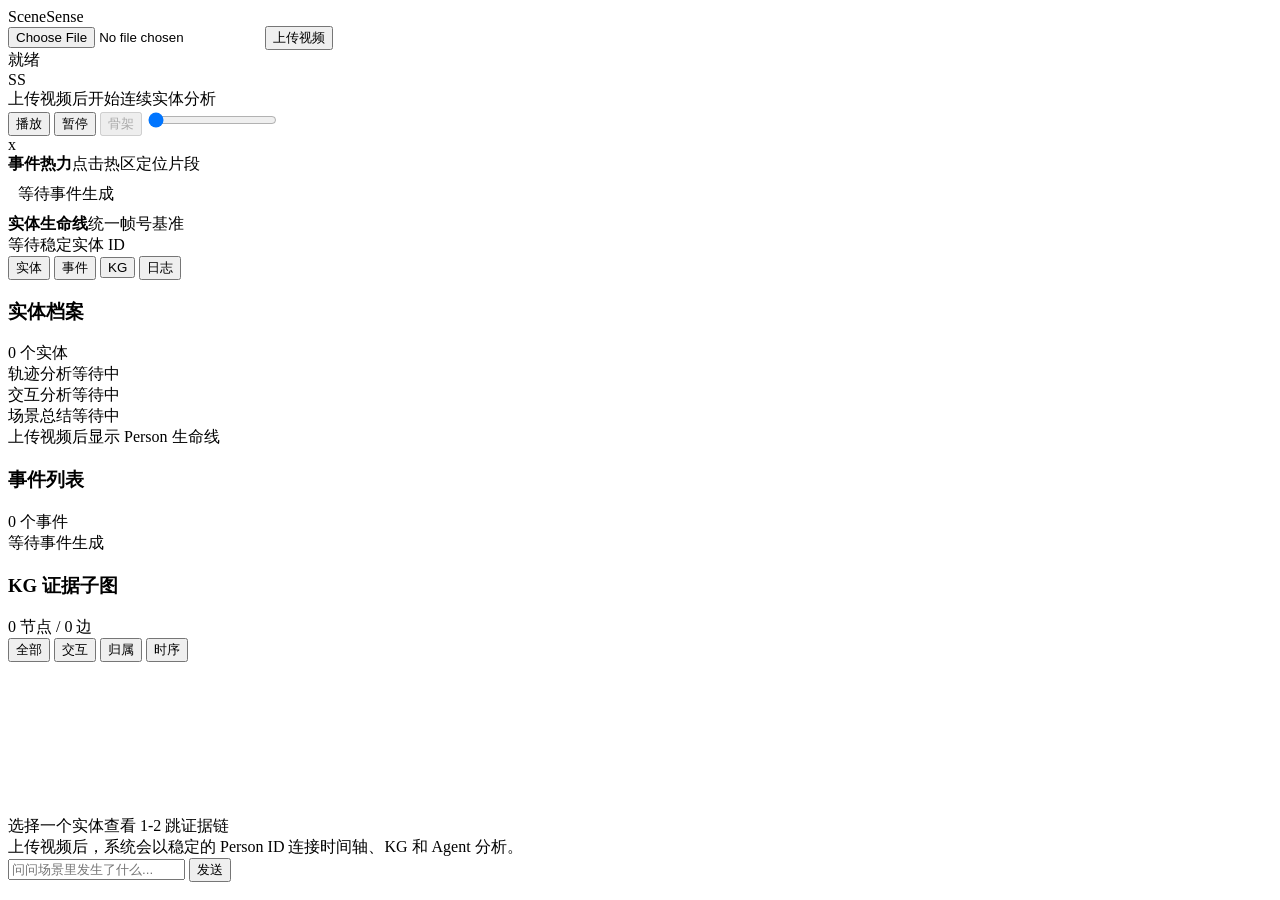
==== web/frontend/index.html @ 838f1cc7 "refactor: split frontend into index.html (93L) + style.css (138L) + app.js (846L) Single 1079-line H" ====
<!DOCTYPE html>
<html lang="zh">
<head>
<meta charset="UTF-8">
<meta name="viewport" content="width=device-width, initial-scale=1.0">
<title>SceneSense - 多Agent场景理解</title>
<link rel="stylesheet" href="/static/style.css">
</head>
<body>
<header>
  <div class="logo">Scene<span>Sense</span></div>
  <input type="file" id="fileInput" accept="video/*,.mp4,.avi,.mkv">
  <button class="upload-btn" id="uploadBtn">上传视频</button>
  <div class="status-dot" id="statusDot"></div>
  <span class="status-text" id="statusText">就绪</span>
</header>

<div class="main">
  <div class="video-col" id="videoCol">
    <div class="viewer">
      <div class="overlay" id="overlay">
        <div class="empty-state"><div class="mark">SS</div><div>上传视频后开始连续实体分析</div></div>
      </div>
      <canvas id="canvas" style="display:none;position:absolute;inset:0;width:100%;height:100%;object-fit:contain"></canvas>
      <canvas id="highlightCanvas" style="display:none;position:absolute;inset:0;width:100%;height:100%;object-fit:contain;pointer-events:none"></canvas>
      <video id="videoPlayer" style="position:absolute;inset:0;width:100%;height:100%;object-fit:contain;display:none" controls></video>
      <div class="player-controls" id="playerControls">
        <button class="primary" id="playBtn" onclick="togglePlayback()">播放</button>
        <button onclick="stopPlay()">暂停</button>
        <button id="skeletonBtn" onclick="toggleSkeleton()" disabled>骨架</button>
        <input type="range" id="scrubBar" min="0" value="0" oninput="showFrame(parseInt(this.value))">
      </div>
      <div class="progress-wrap" id="progressWrap" style="display:none">
        <div class="pct" id="pctText">0%</div>
        <div class="bar"><div class="fill" id="pctFill"></div></div>
      </div>
      <div class="person-card" id="personCard">
        <span class="close" onclick="hidePersonCard()">x</span>
        <div id="personContent"></div>
      </div>
    </div>
    <div class="timeline-wrap">
      <div class="timeline-title"><b>事件热力</b><span>点击热区定位片段</span></div>
      <div class="event-heat" id="timelineBar"><div class="panel-empty" style="padding:9px 10px">等待事件生成</div></div>
      <div class="timeline-title"><b>实体生命线</b><span id="frameScaleLabel">统一帧号基准</span></div>
      <div class="lifeline-pane" id="lifelinePane"><div class="panel-empty">等待稳定实体 ID</div></div>
    </div>
  </div>

  <div class="resize-h" id="resizeMain"></div>
  <div class="right-panel tabbed" id="rightPanel">
    <div class="panel-tabs" id="rightTabs">
      <button class="active" data-tab="entities" onclick="setRightTab('entities')">实体</button>
      <button data-tab="events" onclick="setRightTab('events')">事件</button>
      <button data-tab="kg" onclick="setRightTab('kg')">KG</button>
      <button data-tab="logs" onclick="setRightTab('logs')">日志</button>
    </div>
    <div class="entity-panel tab-view active" id="entityPanel" data-tab-view="entities">
      <div class="panel-head"><h3>实体档案</h3><span id="entityCountText">0 个实体</span></div>
      <div class="agent-panel" id="agentPanel"></div>
      <div class="entity-list" id="entityList"><div class="panel-empty">上传视频后显示 Person 生命线</div></div>
    </div>
    <div class="resize-v" id="resizeAgent"></div>
    <div class="event-panel tab-view" id="eventPanel" data-tab-view="events">
      <div class="panel-head"><h3>事件列表</h3><span id="eventCountText">0 个事件</span></div>
      <div id="eventList"><div class="panel-empty">等待事件生成</div></div>
    </div>
    <div class="evidence-panel tab-view" id="evidencePanel" data-tab-view="kg">
      <div class="panel-head"><h3>KG 证据子图</h3><span id="kgCountText">0 节点 / 0 边</span></div>
      <div class="filter-row" id="kgFilters">
        <button data-filter="all" class="active" onclick="setKGFilter('all')">全部</button>
        <button data-filter="interacts_with" onclick="setKGFilter('interacts_with')">交互</button>
        <button data-filter="belongs_to" onclick="setKGFilter('belongs_to')">归属</button>
        <button data-filter="next" onclick="setKGFilter('next')">时序</button>
      </div>
      <div class="kg-graph"><canvas id="kgCanvas"></canvas></div>
      <div id="kgEvidence"><div class="panel-empty">选择一个实体查看 1-2 跳证据链</div></div>
    </div>
    <div class="chat-panel tab-view" id="chatPanel" data-tab-view="logs">
      <div class="chat-msgs" id="chatMsgs">
        <div class="chat-msg agent"><div class="bubble">上传视频后，系统会以稳定的 Person ID 连接时间轴、KG 和 Agent 分析。</div></div>
      </div>
      <div class="chat-input-w">
        <input type="text" id="chatInput" placeholder="问问场景里发生了什么..." onkeypress="if(event.keyCode===13)sendChat()">
        <button onclick="sendChat()">发送</button>
      </div>
    </div>
  </div>
</div>

<script src="app.js"></script>
</body>
</html>
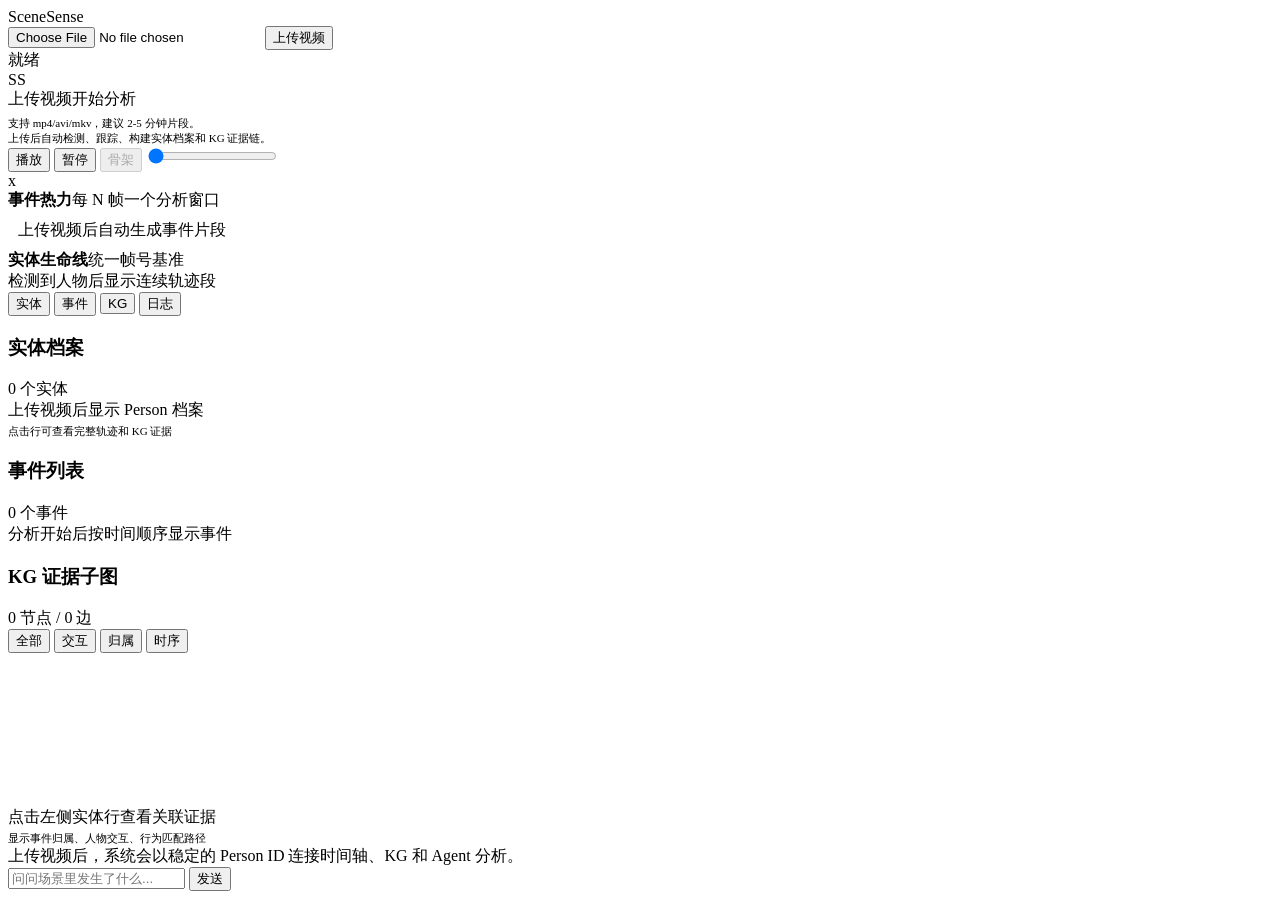
==== commit 916d09de: "uiux: impeccable critique fixes — color, empties, shortcuts, search - Border ban: kg-edge side-strip" ====
--- a/web/frontend/index.html
+++ b/web/frontend/index.html
@@ -19,7 +19,7 @@
   <div class="video-col" id="videoCol">
     <div class="viewer">
       <div class="overlay" id="overlay">
-        <div class="empty-state"><div class="mark">SS</div><div>上传视频后开始连续实体分析</div></div>
+        <div class="empty-state"><div class="mark">SS</div><div>上传视频开始分析</div><div style="font-size:11px;color:var(--muted);margin-top:6px">支持 mp4/avi/mkv，建议 2-5 分钟片段。<br>上传后自动检测、跟踪、构建实体档案和 KG 证据链。</div></div>
       </div>
       <canvas id="canvas" style="display:none;position:absolute;inset:0;width:100%;height:100%;object-fit:contain"></canvas>
       <canvas id="highlightCanvas" style="display:none;position:absolute;inset:0;width:100%;height:100%;object-fit:contain;pointer-events:none"></canvas>
@@ -40,10 +40,10 @@
       </div>
     </div>
     <div class="timeline-wrap">
-      <div class="timeline-title"><b>事件热力</b><span>点击热区定位片段</span></div>
-      <div class="event-heat" id="timelineBar"><div class="panel-empty" style="padding:9px 10px">等待事件生成</div></div>
+      <div class="timeline-title"><b>事件热力</b><span>每 N 帧一个分析窗口</span></div>
+      <div class="event-heat" id="timelineBar"><div class="panel-empty" style="padding:9px 10px">上传视频后自动生成事件片段</div></div>
       <div class="timeline-title"><b>实体生命线</b><span id="frameScaleLabel">统一帧号基准</span></div>
-      <div class="lifeline-pane" id="lifelinePane"><div class="panel-empty">等待稳定实体 ID</div></div>
+      <div class="lifeline-pane" id="lifelinePane"><div class="panel-empty">检测到人物后显示连续轨迹段</div></div>
     </div>
   </div>
 
@@ -57,13 +57,14 @@
     </div>
     <div class="entity-panel tab-view active" id="entityPanel" data-tab-view="entities">
       <div class="panel-head"><h3>实体档案</h3><span id="entityCountText">0 个实体</span></div>
+      <input type="text" id="entitySearch" placeholder="搜索实体..." oninput="filterEntities(this.value)" style="display:none;width:100%;padding:6px 10px;margin:0 0 8px;background:var(--bg);border:1px solid var(--border);color:var(--text);border-radius:6px;font-size:12px;outline:none">
       <div class="agent-panel" id="agentPanel"></div>
-      <div class="entity-list" id="entityList"><div class="panel-empty">上传视频后显示 Person 生命线</div></div>
+      <div class="entity-list" id="entityList"><div class="panel-empty">上传视频后显示 Person 档案<br><span style="font-size:11px">点击行可查看完整轨迹和 KG 证据</span></div></div>
     </div>
     <div class="resize-v" id="resizeAgent"></div>
     <div class="event-panel tab-view" id="eventPanel" data-tab-view="events">
       <div class="panel-head"><h3>事件列表</h3><span id="eventCountText">0 个事件</span></div>
-      <div id="eventList"><div class="panel-empty">等待事件生成</div></div>
+      <div id="eventList"><div class="panel-empty">分析开始后按时间顺序显示事件</div></div>
     </div>
     <div class="evidence-panel tab-view" id="evidencePanel" data-tab-view="kg">
       <div class="panel-head"><h3>KG 证据子图</h3><span id="kgCountText">0 节点 / 0 边</span></div>
@@ -74,7 +75,7 @@
         <button data-filter="next" onclick="setKGFilter('next')">时序</button>
       </div>
       <div class="kg-graph"><canvas id="kgCanvas"></canvas></div>
-      <div id="kgEvidence"><div class="panel-empty">选择一个实体查看 1-2 跳证据链</div></div>
+      <div id="kgEvidence"><div class="panel-empty">点击左侧实体行查看关联证据<br><span style="font-size:11px">显示事件归属、人物交互、行为匹配路径</span></div></div>
     </div>
     <div class="chat-panel tab-view" id="chatPanel" data-tab-view="logs">
       <div class="chat-msgs" id="chatMsgs">
@@ -88,6 +89,6 @@
   </div>
 </div>
 
-<script src="app.js"></script>
+<script src="/static/app.js"></script>
 </body>
 </html>
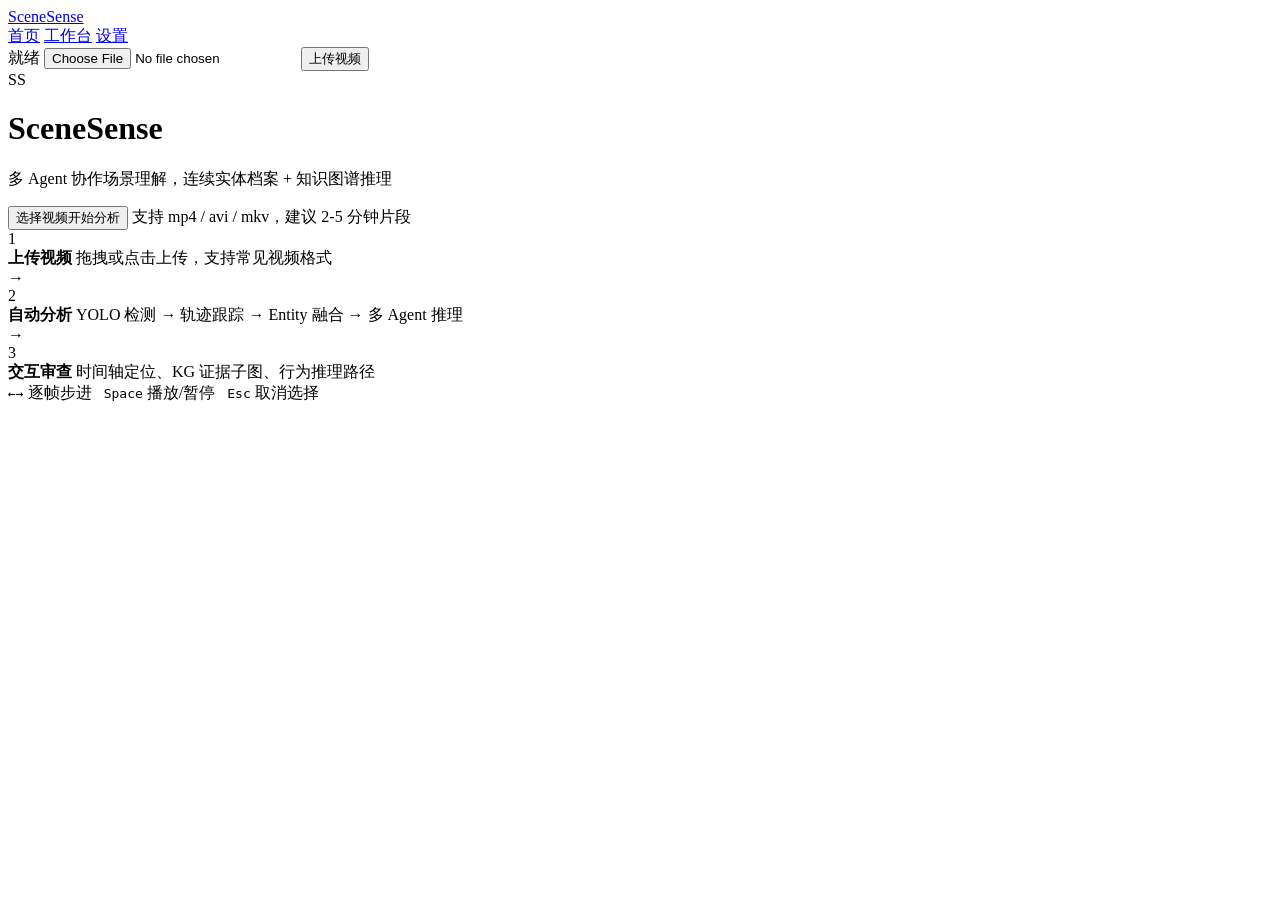
==== commit 327636b8: "feat: multi-page architecture — home, workspace, settings - Hash router (#home, #workspace, #setting" ====
--- a/web/frontend/index.html
+++ b/web/frontend/index.html
@@ -7,84 +7,203 @@
 <link rel="stylesheet" href="/static/style.css">
 </head>
 <body>
-<header>
-  <div class="logo">Scene<span>Sense</span></div>
-  <input type="file" id="fileInput" accept="video/*,.mp4,.avi,.mkv">
-  <button class="upload-btn" id="uploadBtn">上传视频</button>
-  <div class="status-dot" id="statusDot"></div>
-  <span class="status-text" id="statusText">就绪</span>
-</header>
-
-<div class="main">
-  <div class="video-col" id="videoCol">
-    <div class="viewer">
-      <div class="overlay" id="overlay">
-        <div class="empty-state"><div class="mark">SS</div><div>上传视频开始分析</div><div style="font-size:11px;color:var(--muted);margin-top:6px">支持 mp4/avi/mkv，建议 2-5 分钟片段。<br>上传后自动检测、跟踪、构建实体档案和 KG 证据链。</div></div>
-      </div>
-      <canvas id="canvas" style="display:none;position:absolute;inset:0;width:100%;height:100%;object-fit:contain"></canvas>
-      <canvas id="highlightCanvas" style="display:none;position:absolute;inset:0;width:100%;height:100%;object-fit:contain;pointer-events:none"></canvas>
-      <video id="videoPlayer" style="position:absolute;inset:0;width:100%;height:100%;object-fit:contain;display:none" controls></video>
-      <div class="player-controls" id="playerControls">
-        <button class="primary" id="playBtn" onclick="togglePlayback()">播放</button>
-        <button onclick="stopPlay()">暂停</button>
-        <button id="skeletonBtn" onclick="toggleSkeleton()" disabled>骨架</button>
-        <input type="range" id="scrubBar" min="0" value="0" oninput="showFrame(parseInt(this.value))">
-      </div>
-      <div class="progress-wrap" id="progressWrap" style="display:none">
-        <div class="pct" id="pctText">0%</div>
-        <div class="bar"><div class="fill" id="pctFill"></div></div>
-      </div>
-      <div class="person-card" id="personCard">
-        <span class="close" onclick="hidePersonCard()">x</span>
-        <div id="personContent"></div>
-      </div>
-    </div>
-    <div class="timeline-wrap">
-      <div class="timeline-title"><b>事件热力</b><span>每 N 帧一个分析窗口</span></div>
-      <div class="event-heat" id="timelineBar"><div class="panel-empty" style="padding:9px 10px">上传视频后自动生成事件片段</div></div>
-      <div class="timeline-title"><b>实体生命线</b><span id="frameScaleLabel">统一帧号基准</span></div>
-      <div class="lifeline-pane" id="lifelinePane"><div class="panel-empty">检测到人物后显示连续轨迹段</div></div>
-    </div>
-  </div>
-
-  <div class="resize-h" id="resizeMain"></div>
-  <div class="right-panel tabbed" id="rightPanel">
-    <div class="panel-tabs" id="rightTabs">
-      <button class="active" data-tab="entities" onclick="setRightTab('entities')">实体</button>
-      <button data-tab="events" onclick="setRightTab('events')">事件</button>
-      <button data-tab="kg" onclick="setRightTab('kg')">KG</button>
-      <button data-tab="logs" onclick="setRightTab('logs')">日志</button>
-    </div>
-    <div class="entity-panel tab-view active" id="entityPanel" data-tab-view="entities">
-      <div class="panel-head"><h3>实体档案</h3><span id="entityCountText">0 个实体</span></div>
-      <input type="text" id="entitySearch" placeholder="搜索实体..." oninput="filterEntities(this.value)" style="display:none;width:100%;padding:6px 10px;margin:0 0 8px;background:var(--bg);border:1px solid var(--border);color:var(--text);border-radius:6px;font-size:12px;outline:none">
-      <div class="agent-panel" id="agentPanel"></div>
-      <div class="entity-list" id="entityList"><div class="panel-empty">上传视频后显示 Person 档案<br><span style="font-size:11px">点击行可查看完整轨迹和 KG 证据</span></div></div>
-    </div>
-    <div class="resize-v" id="resizeAgent"></div>
-    <div class="event-panel tab-view" id="eventPanel" data-tab-view="events">
-      <div class="panel-head"><h3>事件列表</h3><span id="eventCountText">0 个事件</span></div>
-      <div id="eventList"><div class="panel-empty">分析开始后按时间顺序显示事件</div></div>
-    </div>
-    <div class="evidence-panel tab-view" id="evidencePanel" data-tab-view="kg">
-      <div class="panel-head"><h3>KG 证据子图</h3><span id="kgCountText">0 节点 / 0 边</span></div>
-      <div class="filter-row" id="kgFilters">
-        <button data-filter="all" class="active" onclick="setKGFilter('all')">全部</button>
-        <button data-filter="interacts_with" onclick="setKGFilter('interacts_with')">交互</button>
-        <button data-filter="belongs_to" onclick="setKGFilter('belongs_to')">归属</button>
-        <button data-filter="next" onclick="setKGFilter('next')">时序</button>
-      </div>
-      <div class="kg-graph"><canvas id="kgCanvas"></canvas></div>
-      <div id="kgEvidence"><div class="panel-empty">点击左侧实体行查看关联证据<br><span style="font-size:11px">显示事件归属、人物交互、行为匹配路径</span></div></div>
-    </div>
-    <div class="chat-panel tab-view" id="chatPanel" data-tab-view="logs">
-      <div class="chat-msgs" id="chatMsgs">
-        <div class="chat-msg agent"><div class="bubble">上传视频后，系统会以稳定的 Person ID 连接时间轴、KG 和 Agent 分析。</div></div>
-      </div>
-      <div class="chat-input-w">
-        <input type="text" id="chatInput" placeholder="问问场景里发生了什么..." onkeypress="if(event.keyCode===13)sendChat()">
-        <button onclick="sendChat()">发送</button>
-      </div>
+
+<nav class="top-nav" id="topNav">
+  <a class="brand" href="#home">Scene<span>Sense</span></a>
+  <div class="nav-links">
+    <a href="#home" class="nav-link" data-page="home">首页</a>
+    <a href="#workspace" class="nav-link" data-page="workspace">工作台</a>
+    <a href="#settings" class="nav-link" data-page="settings">设置</a>
+  </div>
+  <div class="nav-right">
+    <span class="status-dot" id="statusDot"></span>
+    <span class="status-text" id="statusText">就绪</span>
+    <input type="file" id="fileInput" accept="video/*,.mp4,.avi,.mkv">
+    <button class="upload-btn" id="uploadBtn">上传视频</button>
+  </div>
+</nav>
+
+<!-- HOME -->
+<div class="page" id="page-home">
+  <div class="home-hero">
+    <div class="hero-logo">SS</div>
+    <h1>SceneSense</h1>
+    <p class="hero-sub">多 Agent 协作场景理解，连续实体档案 + 知识图谱推理</p>
+    <div class="hero-upload">
+      <button class="upload-btn large" id="homeUploadBtn">选择视频开始分析</button>
+      <span class="hero-hint">支持 mp4 / avi / mkv，建议 2-5 分钟片段</span>
+    </div>
+  </div>
+  <div class="home-flow">
+    <div class="flow-step">
+      <div class="flow-num">1</div>
+      <b>上传视频</b>
+      <span>拖拽或点击上传，支持常见视频格式</span>
+    </div>
+    <div class="flow-arrow">→</div>
+    <div class="flow-step">
+      <div class="flow-num">2</div>
+      <b>自动分析</b>
+      <span>YOLO 检测 → 轨迹跟踪 → Entity 融合 → 多 Agent 推理</span>
+    </div>
+    <div class="flow-arrow">→</div>
+    <div class="flow-step">
+      <div class="flow-num">3</div>
+      <b>交互审查</b>
+      <span>时间轴定位、KG 证据子图、行为推理路径</span>
+    </div>
+  </div>
+  <div class="home-recent" id="homeRecent" style="display:none">
+    <h3>最近分析</h3>
+    <div id="recentList"></div>
+  </div>
+  <div class="home-shortcuts">
+    <div class="shortcut-row">
+      <kbd>←</kbd><kbd>→</kbd> 逐帧步进 &nbsp;
+      <kbd>Space</kbd> 播放/暂停 &nbsp;
+      <kbd>Esc</kbd> 取消选择
+    </div>
+  </div>
+</div>
+
+<!-- WORKSPACE -->
+<div class="page" id="page-workspace" style="display:none">
+  <div class="main">
+    <div class="video-col" id="videoCol">
+      <div class="viewer">
+        <div class="overlay" id="overlay">
+          <div class="empty-state"><div class="mark">SS</div><div>分析进行中</div><div style="font-size:11px;color:var(--muted);margin-top:6px">可在上方导航切换回首页查看使用指南</div></div>
+        </div>
+        <canvas id="canvas" style="display:none;position:absolute;inset:0;width:100%;height:100%;object-fit:contain"></canvas>
+        <canvas id="highlightCanvas" style="display:none;position:absolute;inset:0;width:100%;height:100%;object-fit:contain;pointer-events:none"></canvas>
+        <video id="videoPlayer" style="position:absolute;inset:0;width:100%;height:100%;object-fit:contain;display:none" controls></video>
+        <div class="player-controls" id="playerControls">
+          <button class="primary" id="playBtn" onclick="togglePlayback()">播放</button>
+          <button onclick="stopPlay()">暂停</button>
+          <button id="skeletonBtn" onclick="toggleSkeleton()" disabled>骨架</button>
+          <input type="range" id="scrubBar" min="0" value="0" oninput="showFrame(parseInt(this.value))">
+        </div>
+        <div class="progress-wrap" id="progressWrap" style="display:none">
+          <div class="pct" id="pctText">0%</div>
+          <div class="bar"><div class="fill" id="pctFill"></div></div>
+        </div>
+        <div class="person-card" id="personCard">
+          <span class="close" onclick="hidePersonCard()">x</span>
+          <div id="personContent"></div>
+        </div>
+      </div>
+      <div class="timeline-wrap">
+        <div class="timeline-title"><b>事件热力</b><span>每 N 帧一个分析窗口</span></div>
+        <div class="event-heat" id="timelineBar"><div class="panel-empty" style="padding:9px 10px">上传视频后自动生成事件片段</div></div>
+        <div class="timeline-title"><b>实体生命线</b><span id="frameScaleLabel">统一帧号基准</span></div>
+        <div class="lifeline-pane" id="lifelinePane"><div class="panel-empty">检测到人物后显示连续轨迹段</div></div>
+      </div>
+    </div>
+    <div class="resize-h" id="resizeMain"></div>
+    <div class="right-panel tabbed" id="rightPanel">
+      <div class="panel-tabs" id="rightTabs">
+        <button class="active" data-tab="entities" onclick="setRightTab('entities')">实体</button>
+        <button data-tab="events" onclick="setRightTab('events')">事件</button>
+        <button data-tab="kg" onclick="setRightTab('kg')">KG</button>
+        <button data-tab="logs" onclick="setRightTab('logs')">日志</button>
+      </div>
+      <div class="entity-panel tab-view active" id="entityPanel" data-tab-view="entities">
+        <div class="panel-head"><h3>实体档案</h3><span id="entityCountText">0 个实体</span></div>
+        <input type="text" id="entitySearch" placeholder="搜索实体..." oninput="filterEntities(this.value)" style="display:none;width:100%;padding:6px 10px;margin:0 0 8px;background:var(--bg);border:1px solid var(--border);color:var(--text);border-radius:6px;font-size:12px;outline:none">
+        <div class="agent-panel" id="agentPanel"></div>
+        <div class="entity-list" id="entityList"><div class="panel-empty">上传视频后显示 Person 档案<br><span style="font-size:11px">点击行可查看完整轨迹和 KG 证据</span></div></div>
+      </div>
+      <div class="resize-v" id="resizeAgent"></div>
+      <div class="event-panel tab-view" id="eventPanel" data-tab-view="events">
+        <div class="panel-head"><h3>事件列表</h3><span id="eventCountText">0 个事件</span></div>
+        <div id="eventList"><div class="panel-empty">分析开始后按时间顺序显示事件</div></div>
+      </div>
+      <div class="evidence-panel tab-view" id="evidencePanel" data-tab-view="kg">
+        <div class="panel-head"><h3>KG 证据子图</h3><span id="kgCountText">0 节点 / 0 边</span></div>
+        <div class="filter-row" id="kgFilters">
+          <button data-filter="all" class="active" onclick="setKGFilter('all')">全部</button>
+          <button data-filter="interacts_with" onclick="setKGFilter('interacts_with')">交互</button>
+          <button data-filter="belongs_to" onclick="setKGFilter('belongs_to')">归属</button>
+          <button data-filter="next" onclick="setKGFilter('next')">时序</button>
+        </div>
+        <div class="kg-graph"><canvas id="kgCanvas"></canvas></div>
+        <div id="kgEvidence"><div class="panel-empty">点击左侧实体行查看关联证据<br><span style="font-size:11px">显示事件归属、人物交互、行为匹配路径</span></div></div>
+      </div>
+      <div class="chat-panel tab-view" id="chatPanel" data-tab-view="logs">
+        <div class="chat-msgs" id="chatMsgs">
+          <div class="chat-msg agent"><div class="bubble">上传视频后，系统会以稳定的 Person ID 连接时间轴、KG 和 Agent 分析。</div></div>
+        </div>
+        <div class="chat-input-w">
+          <input type="text" id="chatInput" placeholder="问问场景里发生了什么..." onkeypress="if(event.keyCode===13)sendChat()">
+          <button onclick="sendChat()">发送</button>
+        </div>
+      </div>
+    </div>
+  </div>
+</div>
+
+<!-- SETTINGS -->
+<div class="page" id="page-settings" style="display:none">
+  <div class="settings-container">
+    <h2>设置</h2>
+    <div class="settings-group">
+      <h3>检测参数</h3>
+      <div class="setting-row">
+        <label>置信度阈值 (conf)</label>
+        <input type="range" min="0.05" max="0.5" step="0.01" value="0.15" id="setConf">
+        <span class="set-val" id="setConfVal">0.15</span>
+      </div>
+      <div class="setting-row">
+        <label>输入尺寸 (imgsz)</label>
+        <select id="setImgsz">
+          <option value="480">480</option>
+          <option value="640">640</option>
+          <option value="960" selected>960</option>
+          <option value="1280">1280</option>
+        </select>
+      </div>
+      <div class="setting-row">
+        <label>目标类别 (0=仅人)</label>
+        <input type="number" min="0" max="80" value="0" id="setClasses">
+      </div>
+    </div>
+    <div class="settings-group">
+      <h3>跟踪参数</h3>
+      <div class="setting-row">
+        <label>遮挡容忍帧数 (lost_buffer)</label>
+        <input type="range" min="30" max="300" step="10" value="120" id="setLostBuffer">
+        <span class="set-val" id="setLostBufferVal">120</span>
+      </div>
+      <div class="setting-row">
+        <label>匹配阈值</label>
+        <input type="range" min="0.3" max="0.9" step="0.01" value="0.65" id="setMatchThresh">
+        <span class="set-val" id="setMatchThreshVal">0.65</span>
+      </div>
+      <div class="setting-row">
+        <label>ReID 开关</label>
+        <input type="checkbox" id="setReid">
+      </div>
+      <div class="setting-row">
+        <label>GMC 运动补偿</label>
+        <input type="checkbox" id="setGmc" checked>
+      </div>
+    </div>
+    <div class="settings-group">
+      <h3>Entity 融合</h3>
+      <div class="setting-row">
+        <label>自动合并阈值</label>
+        <input type="range" min="0.5" max="0.95" step="0.01" value="0.72" id="setAutoMerge">
+        <span class="set-val" id="setAutoMergeVal">0.72</span>
+      </div>
+      <div class="setting-row">
+        <label>暂定候选阈值</label>
+        <input type="range" min="0.2" max="0.7" step="0.01" value="0.30" id="setTentative">
+        <span class="set-val" id="setTentativeVal">0.30</span>
+      </div>
+    </div>
+    <div class="settings-actions">
+      <button class="upload-btn" onclick="saveSettings()">保存设置</button>
+      <span class="muted" style="font-size:11px">保存后重新上传视频生效</span>
     </div>
   </div>
 </div>
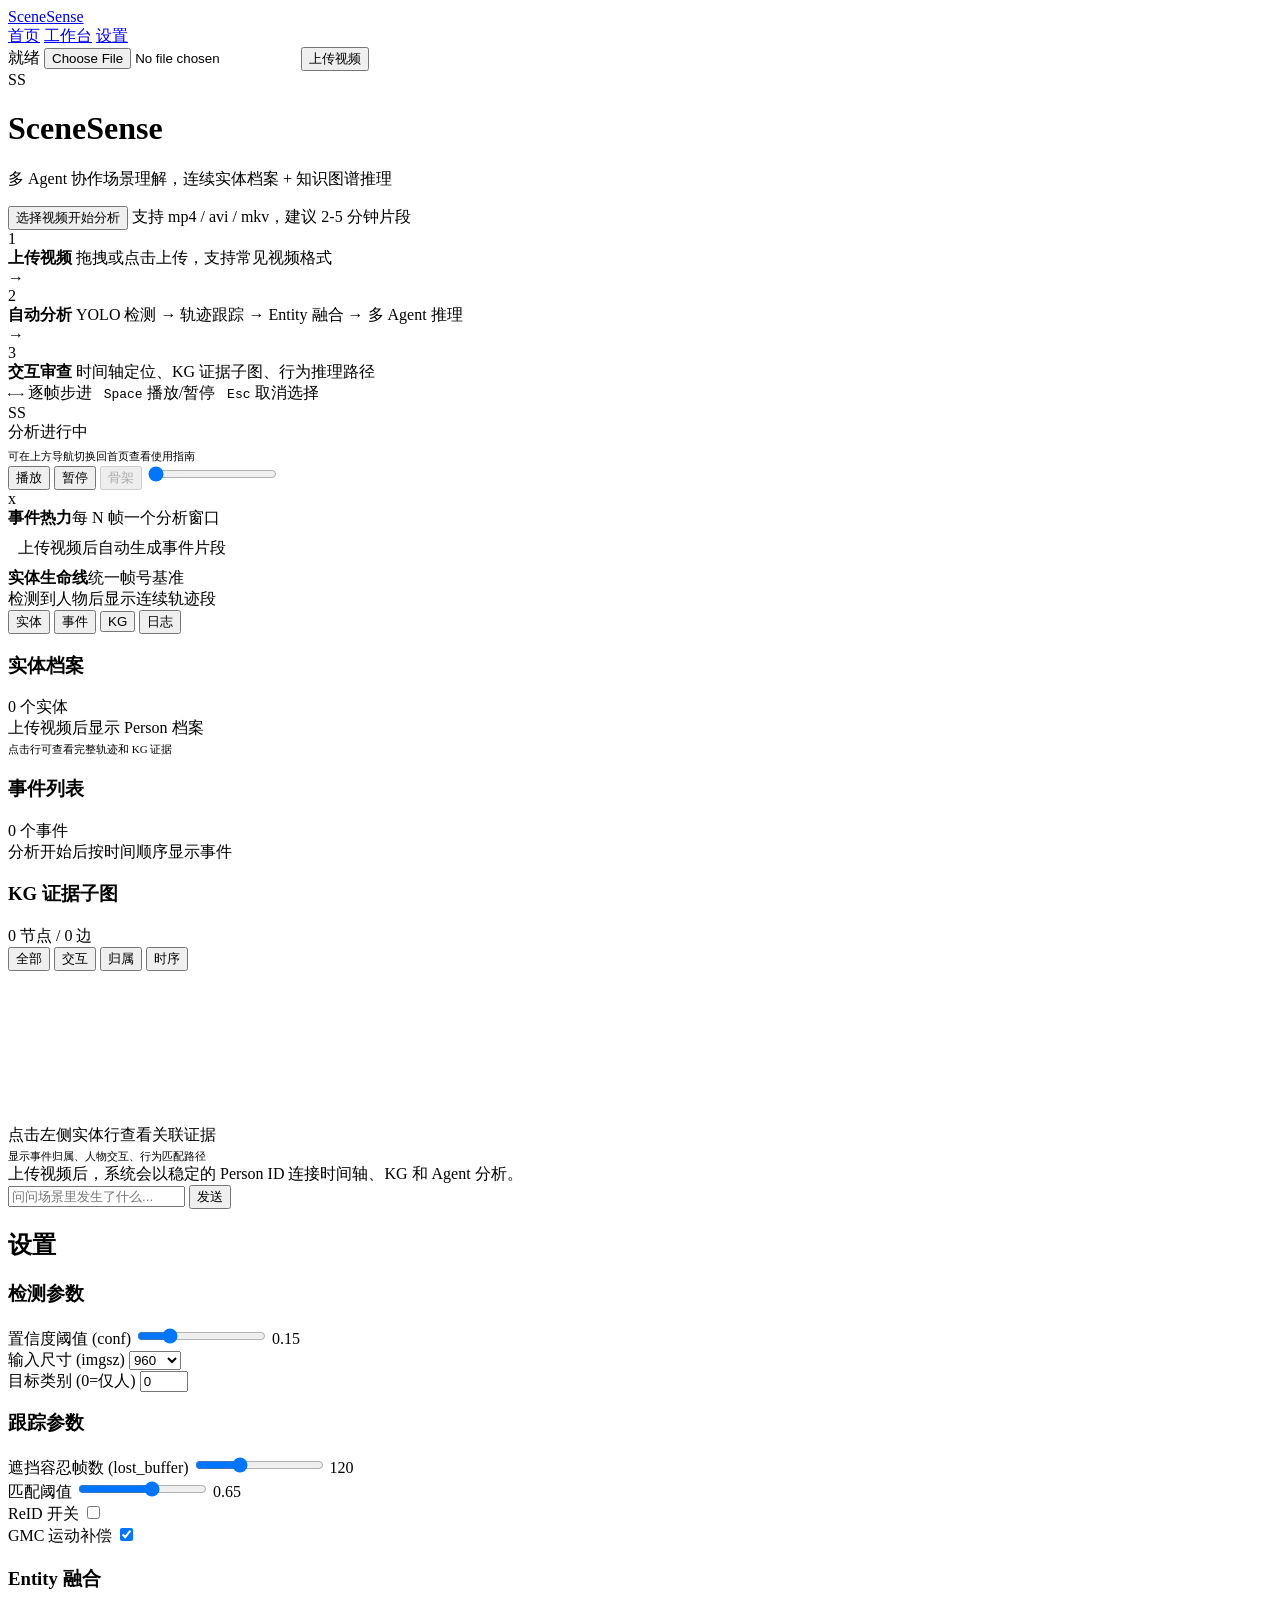
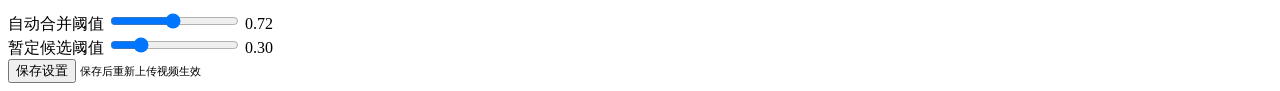
==== commit 6dbd805f: "fix: remove inline display:none from workspace and settings pages CSS page routing relies on .page.a" ====
--- a/web/frontend/index.html
+++ b/web/frontend/index.html
@@ -53,7 +53,7 @@
       <span>时间轴定位、KG 证据子图、行为推理路径</span>
     </div>
   </div>
-  <div class="home-recent" id="homeRecent" style="display:none">
+  <div class="home-recent" id="homeRecent" style="display:none" data-page-init>
     <h3>最近分析</h3>
     <div id="recentList"></div>
   </div>
@@ -67,7 +67,7 @@
 </div>
 
 <!-- WORKSPACE -->
-<div class="page" id="page-workspace" style="display:none">
+<div class="page" id="page-workspace">
   <div class="main">
     <div class="video-col" id="videoCol">
       <div class="viewer">
@@ -83,7 +83,7 @@
           <button id="skeletonBtn" onclick="toggleSkeleton()" disabled>骨架</button>
           <input type="range" id="scrubBar" min="0" value="0" oninput="showFrame(parseInt(this.value))">
         </div>
-        <div class="progress-wrap" id="progressWrap" style="display:none">
+        <div class="progress-wrap" id="progressWrap" style="display:none" data-page-init>
           <div class="pct" id="pctText">0%</div>
           <div class="bar"><div class="fill" id="pctFill"></div></div>
         </div>
@@ -143,7 +143,7 @@
 </div>
 
 <!-- SETTINGS -->
-<div class="page" id="page-settings" style="display:none">
+<div class="page" id="page-settings">
   <div class="settings-container">
     <h2>设置</h2>
     <div class="settings-group">
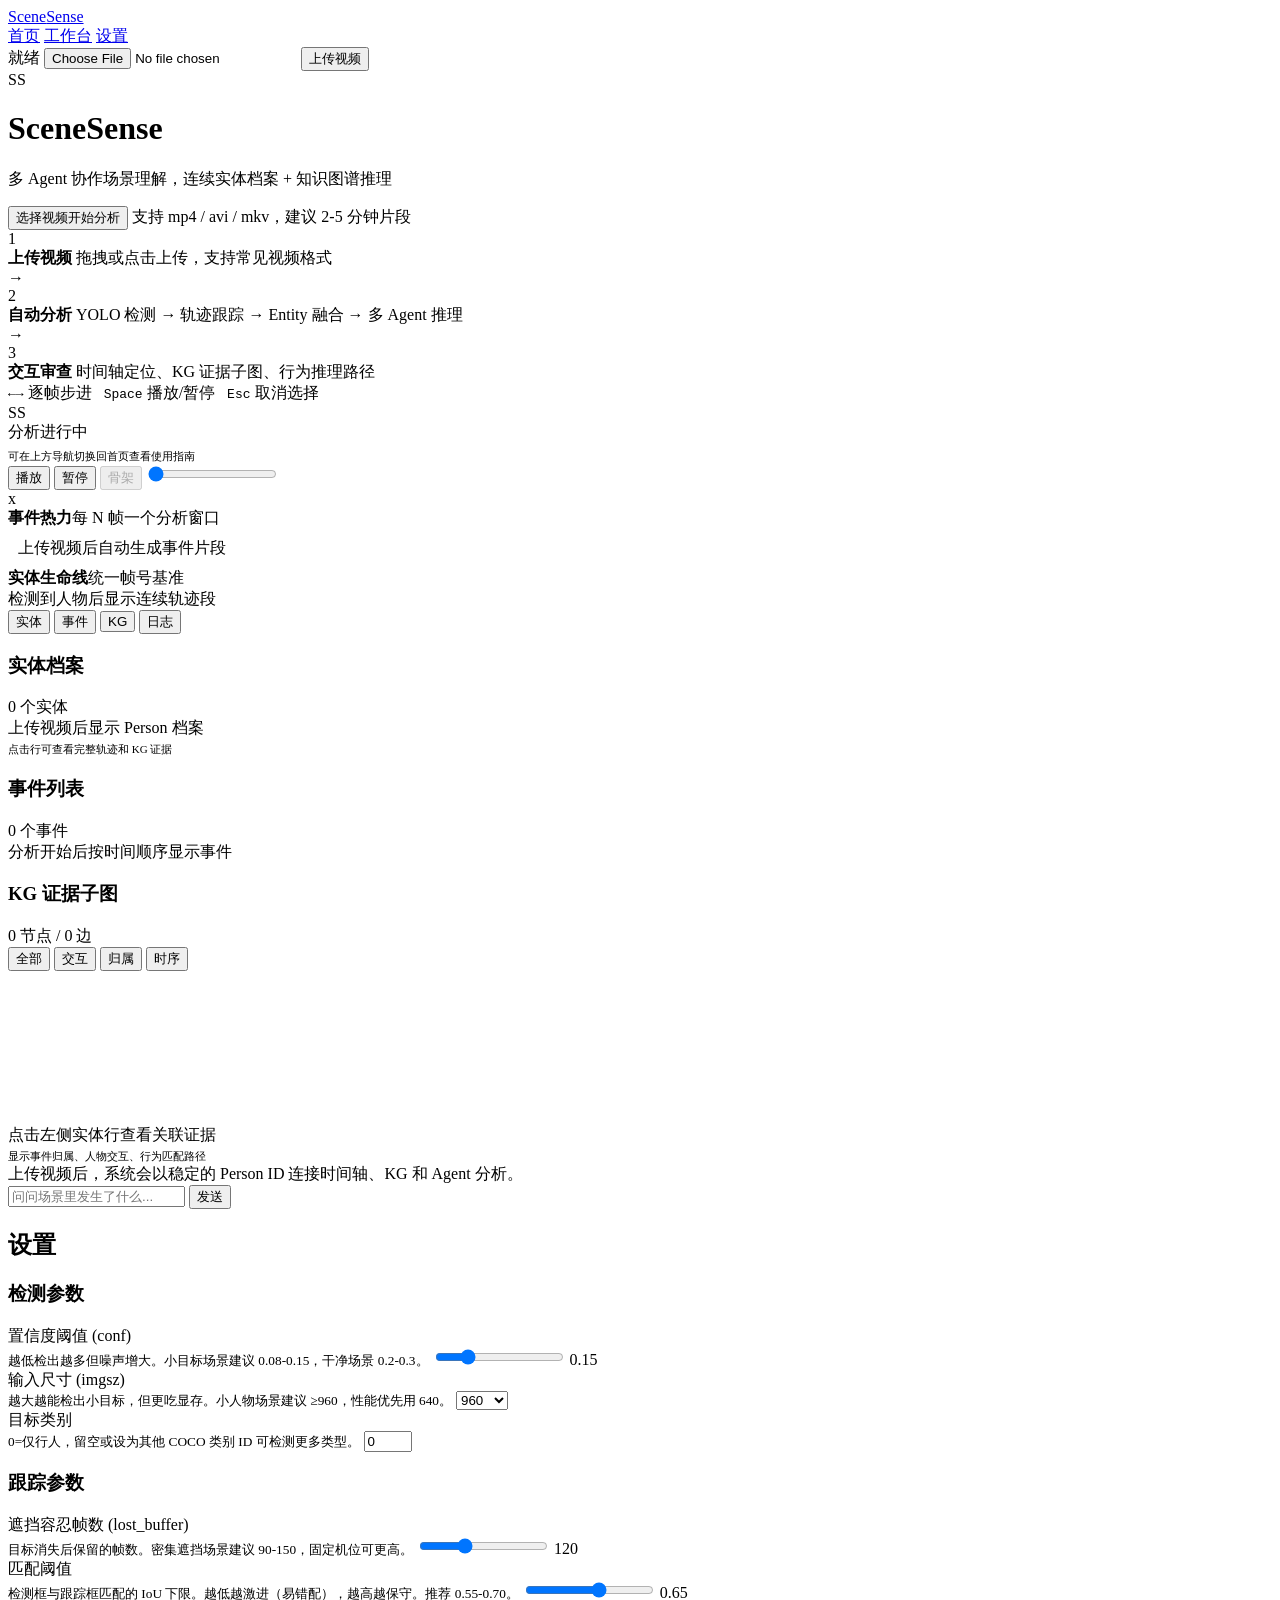
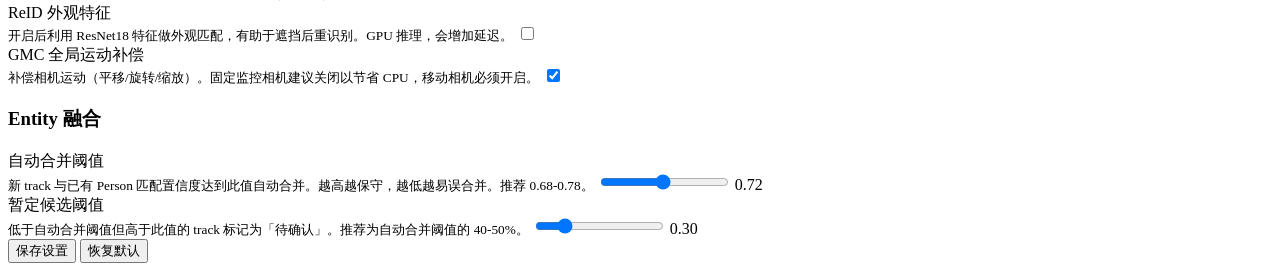
==== commit 52ee2656: "feat: settings page — description hints, recommended ranges, reset button Each parameter now shows a" ====
--- a/web/frontend/index.html
+++ b/web/frontend/index.html
@@ -149,12 +149,12 @@
     <div class="settings-group">
       <h3>检测参数</h3>
       <div class="setting-row">
-        <label>置信度阈值 (conf)</label>
+        <label>置信度阈值 (conf)<br><small>越低检出越多但噪声增大。小目标场景建议 0.08-0.15，干净场景 0.2-0.3。</small></label>
         <input type="range" min="0.05" max="0.5" step="0.01" value="0.15" id="setConf">
         <span class="set-val" id="setConfVal">0.15</span>
       </div>
       <div class="setting-row">
-        <label>输入尺寸 (imgsz)</label>
+        <label>输入尺寸 (imgsz)<br><small>越大越能检出小目标，但更吃显存。小人物场景建议 ≥960，性能优先用 640。</small></label>
         <select id="setImgsz">
           <option value="480">480</option>
           <option value="640">640</option>
@@ -163,47 +163,47 @@
         </select>
       </div>
       <div class="setting-row">
-        <label>目标类别 (0=仅人)</label>
+        <label>目标类别<br><small>0=仅行人，留空或设为其他 COCO 类别 ID 可检测更多类型。</small></label>
         <input type="number" min="0" max="80" value="0" id="setClasses">
       </div>
     </div>
     <div class="settings-group">
       <h3>跟踪参数</h3>
       <div class="setting-row">
-        <label>遮挡容忍帧数 (lost_buffer)</label>
+        <label>遮挡容忍帧数 (lost_buffer)<br><small>目标消失后保留的帧数。密集遮挡场景建议 90-150，固定机位可更高。</small></label>
         <input type="range" min="30" max="300" step="10" value="120" id="setLostBuffer">
         <span class="set-val" id="setLostBufferVal">120</span>
       </div>
       <div class="setting-row">
-        <label>匹配阈值</label>
+        <label>匹配阈值<br><small>检测框与跟踪框匹配的 IoU 下限。越低越激进（易错配），越高越保守。推荐 0.55-0.70。</small></label>
         <input type="range" min="0.3" max="0.9" step="0.01" value="0.65" id="setMatchThresh">
         <span class="set-val" id="setMatchThreshVal">0.65</span>
       </div>
       <div class="setting-row">
-        <label>ReID 开关</label>
+        <label>ReID 外观特征<br><small>开启后利用 ResNet18 特征做外观匹配，有助于遮挡后重识别。GPU 推理，会增加延迟。</small></label>
         <input type="checkbox" id="setReid">
       </div>
       <div class="setting-row">
-        <label>GMC 运动补偿</label>
+        <label>GMC 全局运动补偿<br><small>补偿相机运动（平移/旋转/缩放）。固定监控相机建议关闭以节省 CPU，移动相机必须开启。</small></label>
         <input type="checkbox" id="setGmc" checked>
       </div>
     </div>
     <div class="settings-group">
       <h3>Entity 融合</h3>
       <div class="setting-row">
-        <label>自动合并阈值</label>
+        <label>自动合并阈值<br><small>新 track 与已有 Person 匹配置信度达到此值自动合并。越高越保守，越低越易误合并。推荐 0.68-0.78。</small></label>
         <input type="range" min="0.5" max="0.95" step="0.01" value="0.72" id="setAutoMerge">
         <span class="set-val" id="setAutoMergeVal">0.72</span>
       </div>
       <div class="setting-row">
-        <label>暂定候选阈值</label>
+        <label>暂定候选阈值<br><small>低于自动合并阈值但高于此值的 track 标记为「待确认」。推荐为自动合并阈值的 40-50%。</small></label>
         <input type="range" min="0.2" max="0.7" step="0.01" value="0.30" id="setTentative">
         <span class="set-val" id="setTentativeVal">0.30</span>
       </div>
     </div>
     <div class="settings-actions">
       <button class="upload-btn" onclick="saveSettings()">保存设置</button>
-      <span class="muted" style="font-size:11px">保存后重新上传视频生效</span>
+      <button class="reset-btn" onclick="resetSettings()">恢复默认</button>
     </div>
   </div>
 </div>
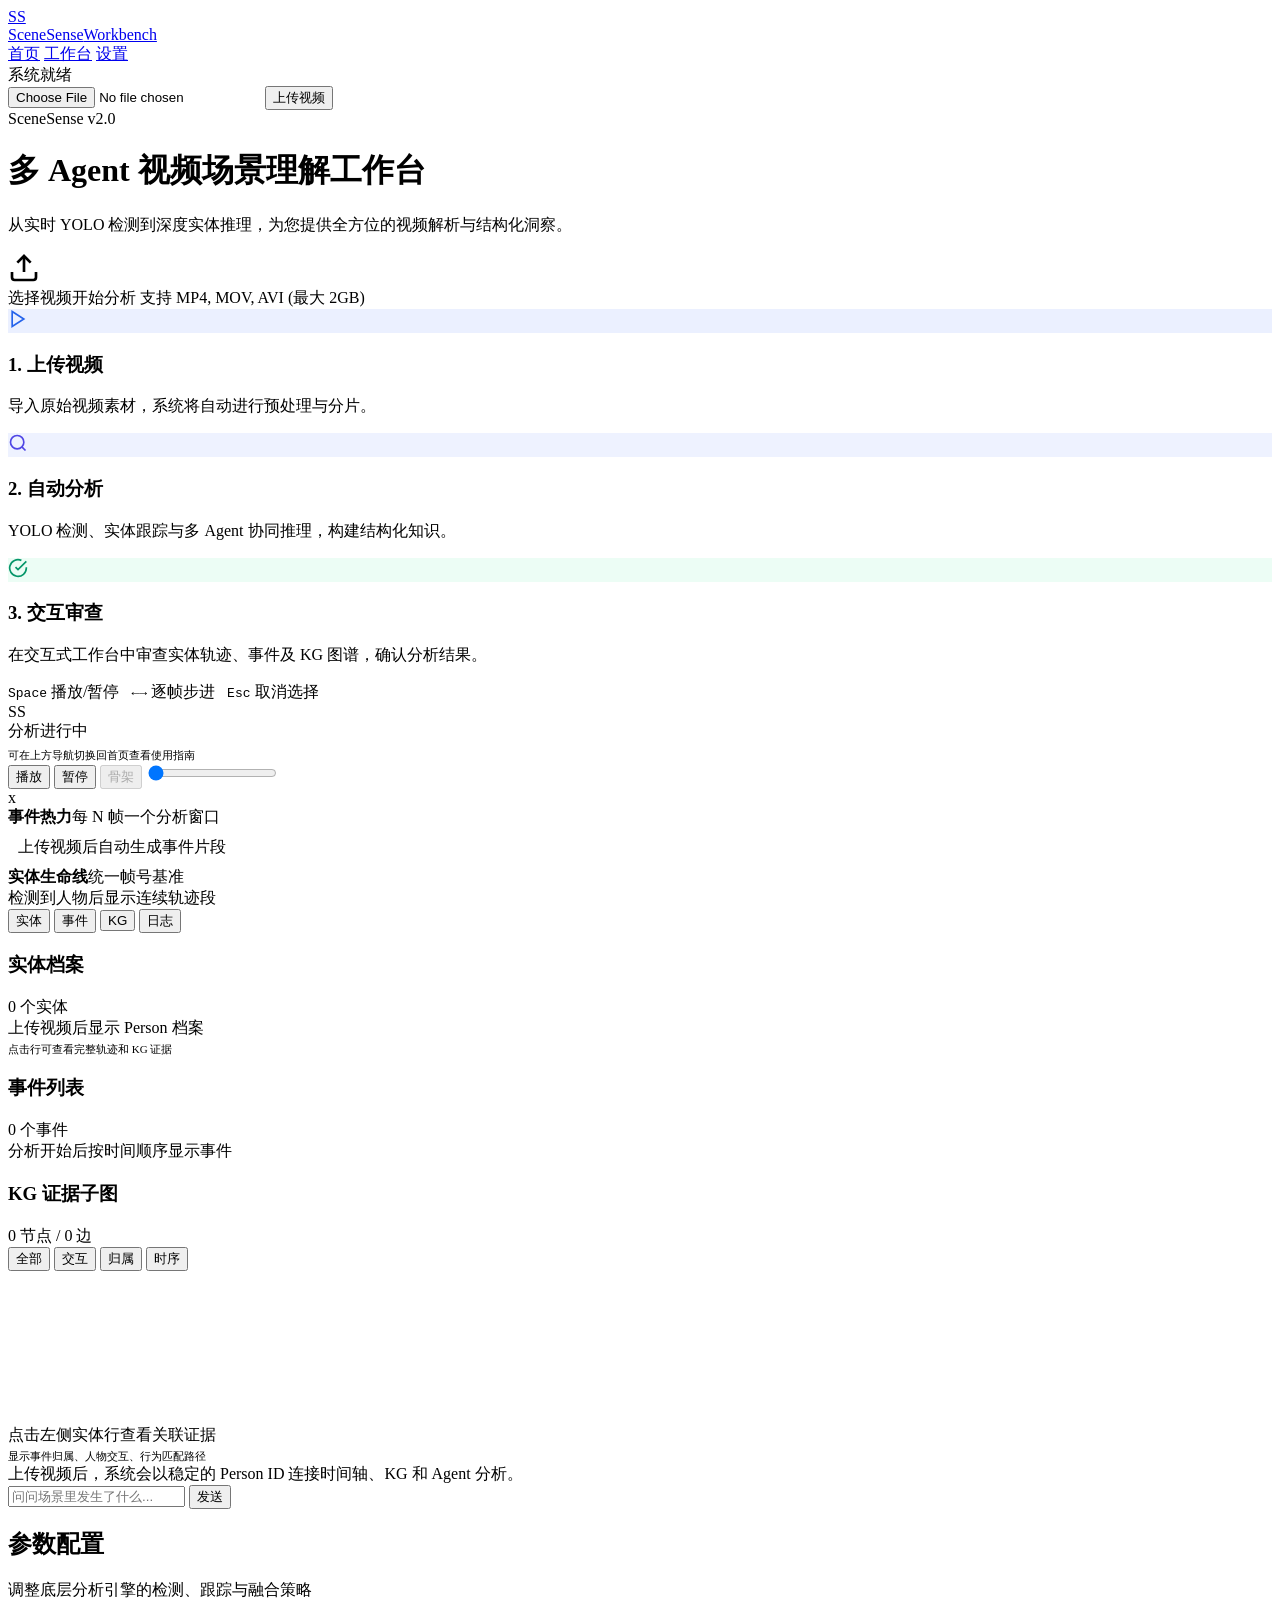
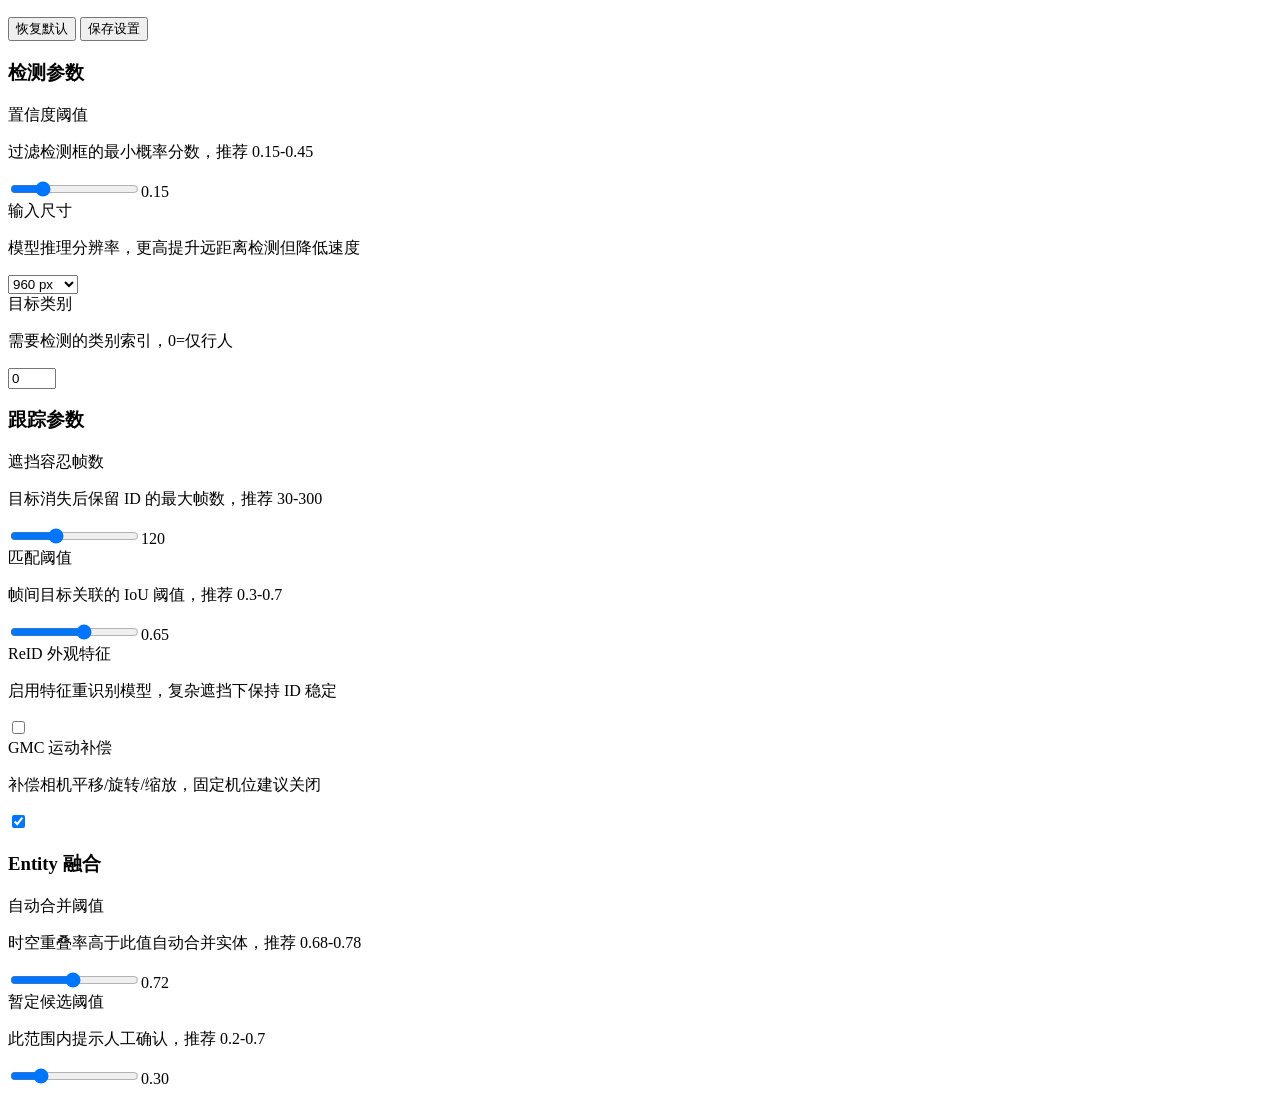
==== commit 325a4ac8: "feat: deep Figma alignment — home hero, settings grid, glass nav Home page: - Version badge pill, la" ====
--- a/web/frontend/index.html
+++ b/web/frontend/index.html
@@ -9,15 +9,14 @@
 <body>
 
 <nav class="top-nav" id="topNav">
-  <a class="brand" href="#home">Scene<span>Sense</span></a>
+  <a class="brand" href="#home"><div class="brand-icon">SS</div>SceneSense<span>Workbench</span></a>
   <div class="nav-links">
     <a href="#home" class="nav-link" data-page="home">首页</a>
     <a href="#workspace" class="nav-link" data-page="workspace">工作台</a>
     <a href="#settings" class="nav-link" data-page="settings">设置</a>
   </div>
   <div class="nav-right">
-    <span class="status-dot" id="statusDot"></span>
-    <span class="status-text" id="statusText">就绪</span>
+    <div class="nav-status"><span class="dot"></span>系统就绪</div>
     <input type="file" id="fileInput" accept="video/*,.mp4,.avi,.mkv">
     <button class="upload-btn" id="uploadBtn">上传视频</button>
   </div>
@@ -26,41 +25,38 @@
 <!-- HOME -->
 <div class="page" id="page-home">
   <div class="home-hero">
-    <div class="hero-logo">SS</div>
-    <h1>SceneSense</h1>
-    <p class="hero-sub">多 Agent 协作场景理解，连续实体档案 + 知识图谱推理</p>
-    <div class="hero-upload">
-      <button class="upload-btn large" id="homeUploadBtn">选择视频开始分析</button>
-      <span class="hero-hint">支持 mp4 / avi / mkv，建议 2-5 分钟片段</span>
-    </div>
-  </div>
-  <div class="home-flow">
-    <div class="flow-step">
-      <div class="flow-num">1</div>
-      <b>上传视频</b>
-      <span>拖拽或点击上传，支持常见视频格式</span>
-    </div>
-    <div class="flow-arrow">→</div>
-    <div class="flow-step">
-      <div class="flow-num">2</div>
-      <b>自动分析</b>
-      <span>YOLO 检测 → 轨迹跟踪 → Entity 融合 → 多 Agent 推理</span>
-    </div>
-    <div class="flow-arrow">→</div>
-    <div class="flow-step">
-      <div class="flow-num">3</div>
-      <b>交互审查</b>
-      <span>时间轴定位、KG 证据子图、行为推理路径</span>
-    </div>
-  </div>
-  <div class="home-recent" id="homeRecent" style="display:none" data-page-init>
-    <h3>最近分析</h3>
-    <div id="recentList"></div>
+    <div class="home-badge">SceneSense v2.0</div>
+    <h1>多 Agent 视频场景理解工作台</h1>
+    <p class="hero-sub">从实时 YOLO 检测到深度实体推理，为您提供全方位的视频解析与结构化洞察。</p>
+    <div class="hero-upload-zone" id="homeUploadBtn">
+      <div class="upload-zone-icon">
+        <svg width="32" height="32" viewBox="0 0 24 24" fill="none" stroke="currentColor" stroke-width="2"><path d="M21 15v4a2 2 0 01-2 2H5a2 2 0 01-2-2v-4"/><polyline points="17 8 12 3 7 8"/><line x1="12" y1="3" x2="12" y2="15"/></svg>
+      </div>
+      <span class="upload-zone-title">选择视频开始分析</span>
+      <span class="upload-zone-hint">支持 MP4, MOV, AVI (最大 2GB)</span>
+    </div>
+  </div>
+  <div class="home-features">
+    <div class="feature-card">
+      <div class="feature-icon" style="background:#EBF0FF;color:#2563EB"><svg width="20" height="20" viewBox="0 0 24 24" fill="none" stroke="currentColor" stroke-width="2"><polygon points="5 3 19 12 5 21 5 3"/></svg></div>
+      <h3>1. 上传视频</h3>
+      <p>导入原始视频素材，系统将自动进行预处理与分片。</p>
+    </div>
+    <div class="feature-card">
+      <div class="feature-icon" style="background:#EEF2FF;color:#4F46E5"><svg width="20" height="20" viewBox="0 0 24 24" fill="none" stroke="currentColor" stroke-width="2"><circle cx="11" cy="11" r="8"/><path d="M21 21l-4.35-4.35"/></svg></div>
+      <h3>2. 自动分析</h3>
+      <p>YOLO 检测、实体跟踪与多 Agent 协同推理，构建结构化知识。</p>
+    </div>
+    <div class="feature-card">
+      <div class="feature-icon" style="background:#ECFDF5;color:#059669"><svg width="20" height="20" viewBox="0 0 24 24" fill="none" stroke="currentColor" stroke-width="2"><path d="M22 11.08V12a10 10 0 11-5.93-9.14"/><polyline points="22 4 12 14.01 9 11.01"/></svg></div>
+      <h3>3. 交互审查</h3>
+      <p>在交互式工作台中审查实体轨迹、事件及 KG 图谱，确认分析结果。</p>
+    </div>
   </div>
   <div class="home-shortcuts">
     <div class="shortcut-row">
+      <kbd>Space</kbd> 播放/暂停 &nbsp;
       <kbd>←</kbd><kbd>→</kbd> 逐帧步进 &nbsp;
-      <kbd>Space</kbd> 播放/暂停 &nbsp;
       <kbd>Esc</kbd> 取消选择
     </div>
   </div>
@@ -92,7 +88,8 @@
           <div id="personContent"></div>
         </div>
       </div>
-      <div class="timeline-wrap">
+      <div class="resize-v" id="resizeVTimeline"></div>
+      <div class="timeline-wrap" id="timelineWrap">
         <div class="timeline-title"><b>事件热力</b><span>每 N 帧一个分析窗口</span></div>
         <div class="event-heat" id="timelineBar"><div class="panel-empty" style="padding:9px 10px">上传视频后自动生成事件片段</div></div>
         <div class="timeline-title"><b>实体生命线</b><span id="frameScaleLabel">统一帧号基准</span></div>
@@ -127,7 +124,8 @@
           <button data-filter="next" onclick="setKGFilter('next')">时序</button>
         </div>
         <div class="kg-graph"><canvas id="kgCanvas"></canvas></div>
-        <div id="kgEvidence"><div class="panel-empty">点击左侧实体行查看关联证据<br><span style="font-size:11px">显示事件归属、人物交互、行为匹配路径</span></div></div>
+        <div class="resize-v" id="resizeVKG"></div>
+        <div id="kgEvidence" class="kg-evidence-panel"><div class="panel-empty">点击左侧实体行查看关联证据<br><span style="font-size:11px">显示事件归属、人物交互、行为匹配路径</span></div></div>
       </div>
       <div class="chat-panel tab-view" id="chatPanel" data-tab-view="logs">
         <div class="chat-msgs" id="chatMsgs">
@@ -145,65 +143,75 @@
 <!-- SETTINGS -->
 <div class="page" id="page-settings">
   <div class="settings-container">
-    <h2>设置</h2>
+    <div class="settings-header">
+      <div>
+        <h2>参数配置</h2>
+        <p class="muted">调整底层分析引擎的检测、跟踪与融合策略</p>
+      </div>
+      <div class="settings-actions">
+        <button class="reset-btn" onclick="resetSettings()">恢复默认</button>
+        <button class="upload-btn" onclick="saveSettings()">保存设置</button>
+      </div>
+    </div>
     <div class="settings-group">
       <h3>检测参数</h3>
-      <div class="setting-row">
-        <label>置信度阈值 (conf)<br><small>越低检出越多但噪声增大。小目标场景建议 0.08-0.15，干净场景 0.2-0.3。</small></label>
-        <input type="range" min="0.05" max="0.5" step="0.01" value="0.15" id="setConf">
-        <span class="set-val" id="setConfVal">0.15</span>
-      </div>
-      <div class="setting-row">
-        <label>输入尺寸 (imgsz)<br><small>越大越能检出小目标，但更吃显存。小人物场景建议 ≥960，性能优先用 640。</small></label>
-        <select id="setImgsz">
-          <option value="480">480</option>
-          <option value="640">640</option>
-          <option value="960" selected>960</option>
-          <option value="1280">1280</option>
-        </select>
-      </div>
-      <div class="setting-row">
-        <label>目标类别<br><small>0=仅行人，留空或设为其他 COCO 类别 ID 可检测更多类型。</small></label>
-        <input type="number" min="0" max="80" value="0" id="setClasses">
+      <div class="settings-grid">
+        <div class="setting-item">
+          <label>置信度阈值</label>
+          <p class="setting-desc">过滤检测框的最小概率分数，推荐 0.15-0.45</p>
+          <div class="setting-control"><input type="range" min="0.05" max="0.5" step="0.01" value="0.15" id="setConf"><span class="set-val" id="setConfVal">0.15</span></div>
+        </div>
+        <div class="setting-item">
+          <label>输入尺寸</label>
+          <p class="setting-desc">模型推理分辨率，更高提升远距离检测但降低速度</p>
+          <div class="setting-control"><select id="setImgsz"><option value="480">480 px</option><option value="640">640 px</option><option value="960" selected>960 px</option><option value="1280">1280 px</option></select></div>
+        </div>
+        <div class="setting-item">
+          <label>目标类别</label>
+          <p class="setting-desc">需要检测的类别索引，0=仅行人</p>
+          <div class="setting-control"><input type="number" min="0" max="80" value="0" id="setClasses"></div>
+        </div>
       </div>
     </div>
     <div class="settings-group">
       <h3>跟踪参数</h3>
-      <div class="setting-row">
-        <label>遮挡容忍帧数 (lost_buffer)<br><small>目标消失后保留的帧数。密集遮挡场景建议 90-150，固定机位可更高。</small></label>
-        <input type="range" min="30" max="300" step="10" value="120" id="setLostBuffer">
-        <span class="set-val" id="setLostBufferVal">120</span>
-      </div>
-      <div class="setting-row">
-        <label>匹配阈值<br><small>检测框与跟踪框匹配的 IoU 下限。越低越激进（易错配），越高越保守。推荐 0.55-0.70。</small></label>
-        <input type="range" min="0.3" max="0.9" step="0.01" value="0.65" id="setMatchThresh">
-        <span class="set-val" id="setMatchThreshVal">0.65</span>
-      </div>
-      <div class="setting-row">
-        <label>ReID 外观特征<br><small>开启后利用 ResNet18 特征做外观匹配，有助于遮挡后重识别。GPU 推理，会增加延迟。</small></label>
-        <input type="checkbox" id="setReid">
-      </div>
-      <div class="setting-row">
-        <label>GMC 全局运动补偿<br><small>补偿相机运动（平移/旋转/缩放）。固定监控相机建议关闭以节省 CPU，移动相机必须开启。</small></label>
-        <input type="checkbox" id="setGmc" checked>
+      <div class="settings-grid">
+        <div class="setting-item">
+          <label>遮挡容忍帧数</label>
+          <p class="setting-desc">目标消失后保留 ID 的最大帧数，推荐 30-300</p>
+          <div class="setting-control"><input type="range" min="30" max="300" step="10" value="120" id="setLostBuffer"><span class="set-val" id="setLostBufferVal">120</span></div>
+        </div>
+        <div class="setting-item">
+          <label>匹配阈值</label>
+          <p class="setting-desc">帧间目标关联的 IoU 阈值，推荐 0.3-0.7</p>
+          <div class="setting-control"><input type="range" min="0.3" max="0.9" step="0.01" value="0.65" id="setMatchThresh"><span class="set-val" id="setMatchThreshVal">0.65</span></div>
+        </div>
+        <div class="setting-item">
+          <label>ReID 外观特征</label>
+          <p class="setting-desc">启用特征重识别模型，复杂遮挡下保持 ID 稳定</p>
+          <div class="setting-control"><input type="checkbox" id="setReid"></div>
+        </div>
+        <div class="setting-item">
+          <label>GMC 运动补偿</label>
+          <p class="setting-desc">补偿相机平移/旋转/缩放，固定机位建议关闭</p>
+          <div class="setting-control"><input type="checkbox" id="setGmc" checked></div>
+        </div>
       </div>
     </div>
     <div class="settings-group">
       <h3>Entity 融合</h3>
-      <div class="setting-row">
-        <label>自动合并阈值<br><small>新 track 与已有 Person 匹配置信度达到此值自动合并。越高越保守，越低越易误合并。推荐 0.68-0.78。</small></label>
-        <input type="range" min="0.5" max="0.95" step="0.01" value="0.72" id="setAutoMerge">
-        <span class="set-val" id="setAutoMergeVal">0.72</span>
-      </div>
-      <div class="setting-row">
-        <label>暂定候选阈值<br><small>低于自动合并阈值但高于此值的 track 标记为「待确认」。推荐为自动合并阈值的 40-50%。</small></label>
-        <input type="range" min="0.2" max="0.7" step="0.01" value="0.30" id="setTentative">
-        <span class="set-val" id="setTentativeVal">0.30</span>
-      </div>
-    </div>
-    <div class="settings-actions">
-      <button class="upload-btn" onclick="saveSettings()">保存设置</button>
-      <button class="reset-btn" onclick="resetSettings()">恢复默认</button>
+      <div class="settings-grid">
+        <div class="setting-item">
+          <label>自动合并阈值</label>
+          <p class="setting-desc">时空重叠率高于此值自动合并实体，推荐 0.68-0.78</p>
+          <div class="setting-control"><input type="range" min="0.5" max="0.95" step="0.01" value="0.72" id="setAutoMerge"><span class="set-val" id="setAutoMergeVal">0.72</span></div>
+        </div>
+        <div class="setting-item">
+          <label>暂定候选阈值</label>
+          <p class="setting-desc">此范围内提示人工确认，推荐 0.2-0.7</p>
+          <div class="setting-control"><input type="range" min="0.2" max="0.7" step="0.01" value="0.30" id="setTentative"><span class="set-val" id="setTentativeVal">0.30</span></div>
+        </div>
+      </div>
     </div>
   </div>
 </div>
